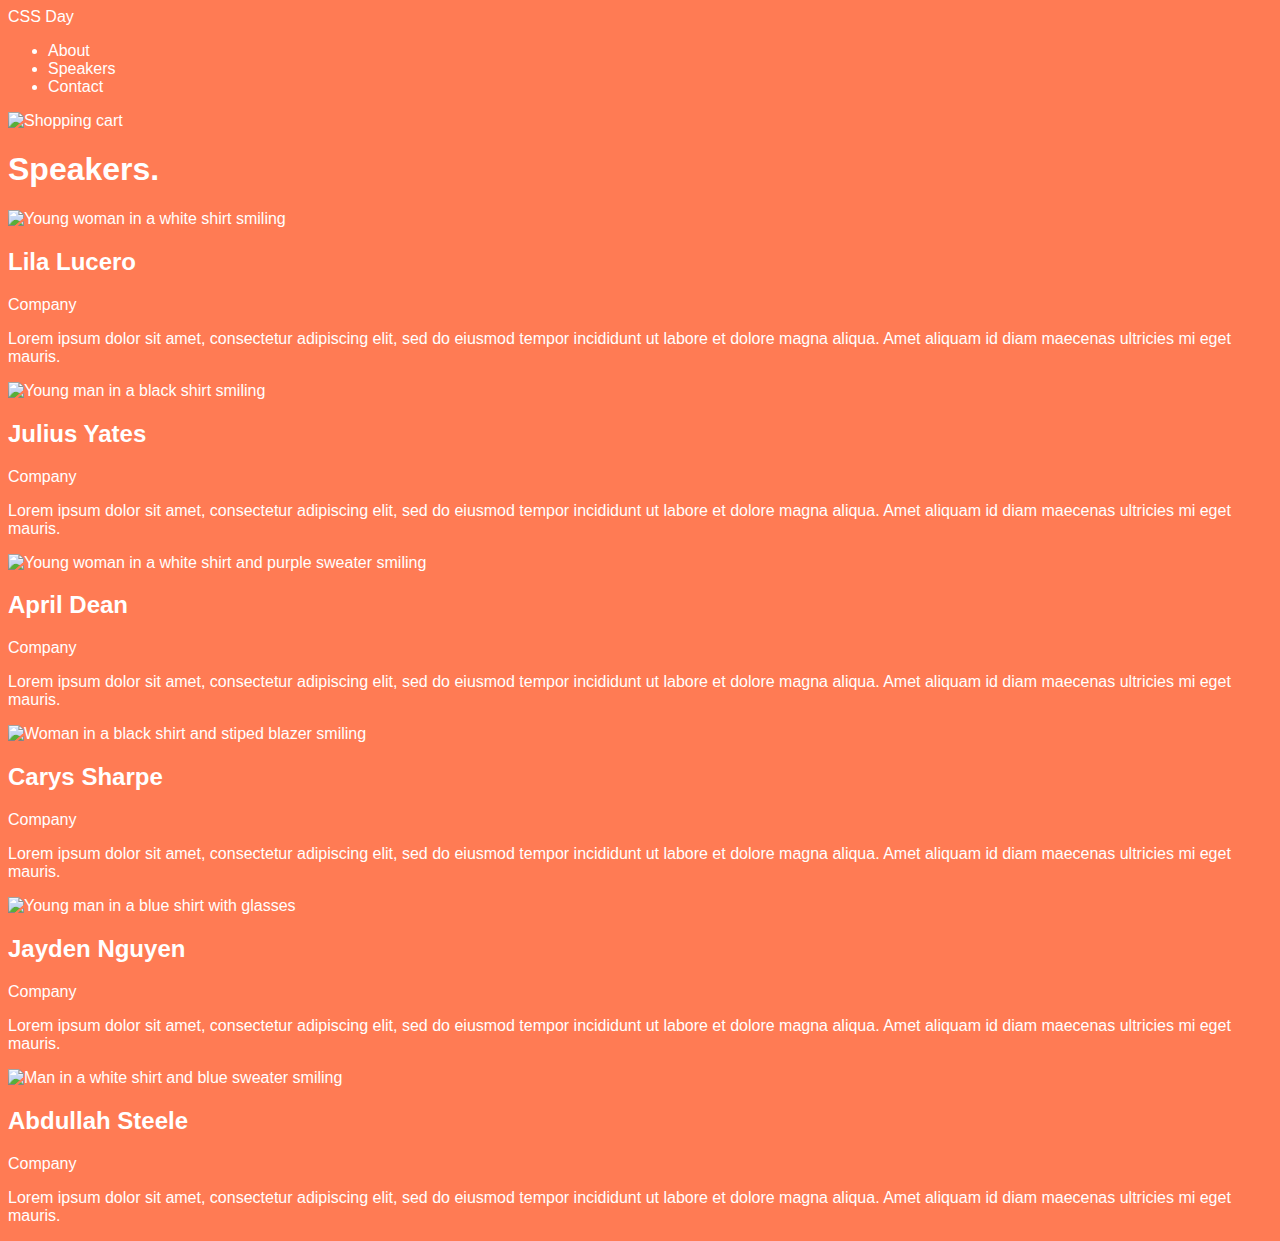
==== speakers.html @ 642a58cb "basic variable and base css import" ====
<!DOCTYPE html>
<html lang="en">
<head>
    <meta charset="UTF-8">
    <meta http-equiv="X-UA-Compatible" content="IE=edge">
    <meta name="viewport" content="width=device-width, initial-scale=1.0">
    <link rel="stylesheet" href="css/speakers.css">
    <title>CSS Day Speakers</title>
</head>
<body>
    <header>
        <a href="/">CSS Day</a>
        <div>
            <nav>
                <ul>
                    <li><a href="#">About</a></li>
                    <li><a href="speakers.html">Speakers</a></li>
                    <li><a href="#">Contact</a></li>
                </ul>
            </nav>
            <img src="./icons/shopping-cart.svg" alt="Shopping cart">
        </div>
    </header>
    <main>
       <h1>Speakers.</h1>
       <div>
        <img src="https://images.unsplash.com/photo-1611432579699-484f7990b127?ixlib=rb-4.0.3&ixid=MnwxMjA3fDB8MHxwaG90by1wYWdlfHx8fGVufDB8fHx8&auto=format&fit=crop&w=1770&q=80" alt="Young woman in a white shirt smiling">
        <h2>Lila Lucero</h2>
        <p>Company</p>
        <p>Lorem ipsum dolor sit amet, consectetur adipiscing elit, sed do eiusmod tempor incididunt ut labore et dolore magna aliqua. Amet aliquam id diam maecenas ultricies mi eget mauris.</p>
       </div>

       <div>
        <img src="https://images.unsplash.com/photo-1633332755192-727a05c4013d?ixlib=rb-4.0.3&ixid=MnwxMjA3fDB8MHxwaG90by1wYWdlfHx8fGVufDB8fHx8&auto=format&fit=crop&w=1180&q=80" alt="Young man in a black shirt smiling">
        <h2>Julius Yates</h2>
        <p>Company</p>
        <p>Lorem ipsum dolor sit amet, consectetur adipiscing elit, sed do eiusmod tempor incididunt ut labore et dolore magna aliqua. Amet aliquam id diam maecenas ultricies mi eget mauris.</p>
       </div>

       <div>
        <img src="https://images.unsplash.com/photo-1627161683077-e34782c24d81?ixlib=rb-4.0.3&ixid=MnwxMjA3fDB8MHxwaG90by1wYWdlfHx8fGVufDB8fHx8&auto=format&fit=crop&w=806&q=80" alt="Young woman in a white shirt and purple sweater smiling">
        <h2>April Dean</h2>
        <p>Company</p>
        <p>Lorem ipsum dolor sit amet, consectetur adipiscing elit, sed do eiusmod tempor incididunt ut labore et dolore magna aliqua. Amet aliquam id diam maecenas ultricies mi eget mauris.</p>
       </div>

       <div>
        <img src="https://images.unsplash.com/photo-1573497019940-1c28c88b4f3e?ixlib=rb-4.0.3&ixid=MnwxMjA3fDB8MHxwaG90by1wYWdlfHx8fGVufDB8fHx8&auto=format&fit=crop&w=774&q=80" alt="Woman in a black shirt and stiped blazer smiling">
        <h2>Carys Sharpe</h2>
        <p>Company</p>
        <p>Lorem ipsum dolor sit amet, consectetur adipiscing elit, sed do eiusmod tempor incididunt ut labore et dolore magna aliqua. Amet aliquam id diam maecenas ultricies mi eget mauris.</p>
       </div>

       <div>
        <img src="https://images.unsplash.com/photo-1540569014015-19a7be504e3a?ixlib=rb-4.0.3&ixid=MnwxMjA3fDB8MHxwaG90by1wYWdlfHx8fGVufDB8fHx8&auto=format&fit=crop&w=1035&q=80" alt="Young man in a blue shirt with glasses">
        <h2>Jayden Nguyen</h2>
        <p>Company</p>
        <p>Lorem ipsum dolor sit amet, consectetur adipiscing elit, sed do eiusmod tempor incididunt ut labore et dolore magna aliqua. Amet aliquam id diam maecenas ultricies mi eget mauris.</p>
       </div>

       <div>
        <img src="https://images.unsplash.com/photo-1629425733761-caae3b5f2e50?ixlib=rb-4.0.3&ixid=MnwxMjA3fDB8MHxwaG90by1wYWdlfHx8fGVufDB8fHx8&auto=format&fit=crop&w=774&q=80" alt="Man in a white shirt and blue sweater smiling">
        <h2>Abdullah Steele</h2>
        <p>Company</p>
        <p>Lorem ipsum dolor sit amet, consectetur adipiscing elit, sed do eiusmod tempor incididunt ut labore et dolore magna aliqua. Amet aliquam id diam maecenas ultricies mi eget mauris.</p>
       </div>
    </main>
</body>
</html>
---- css/speakers.css ----
@import url(base.css);
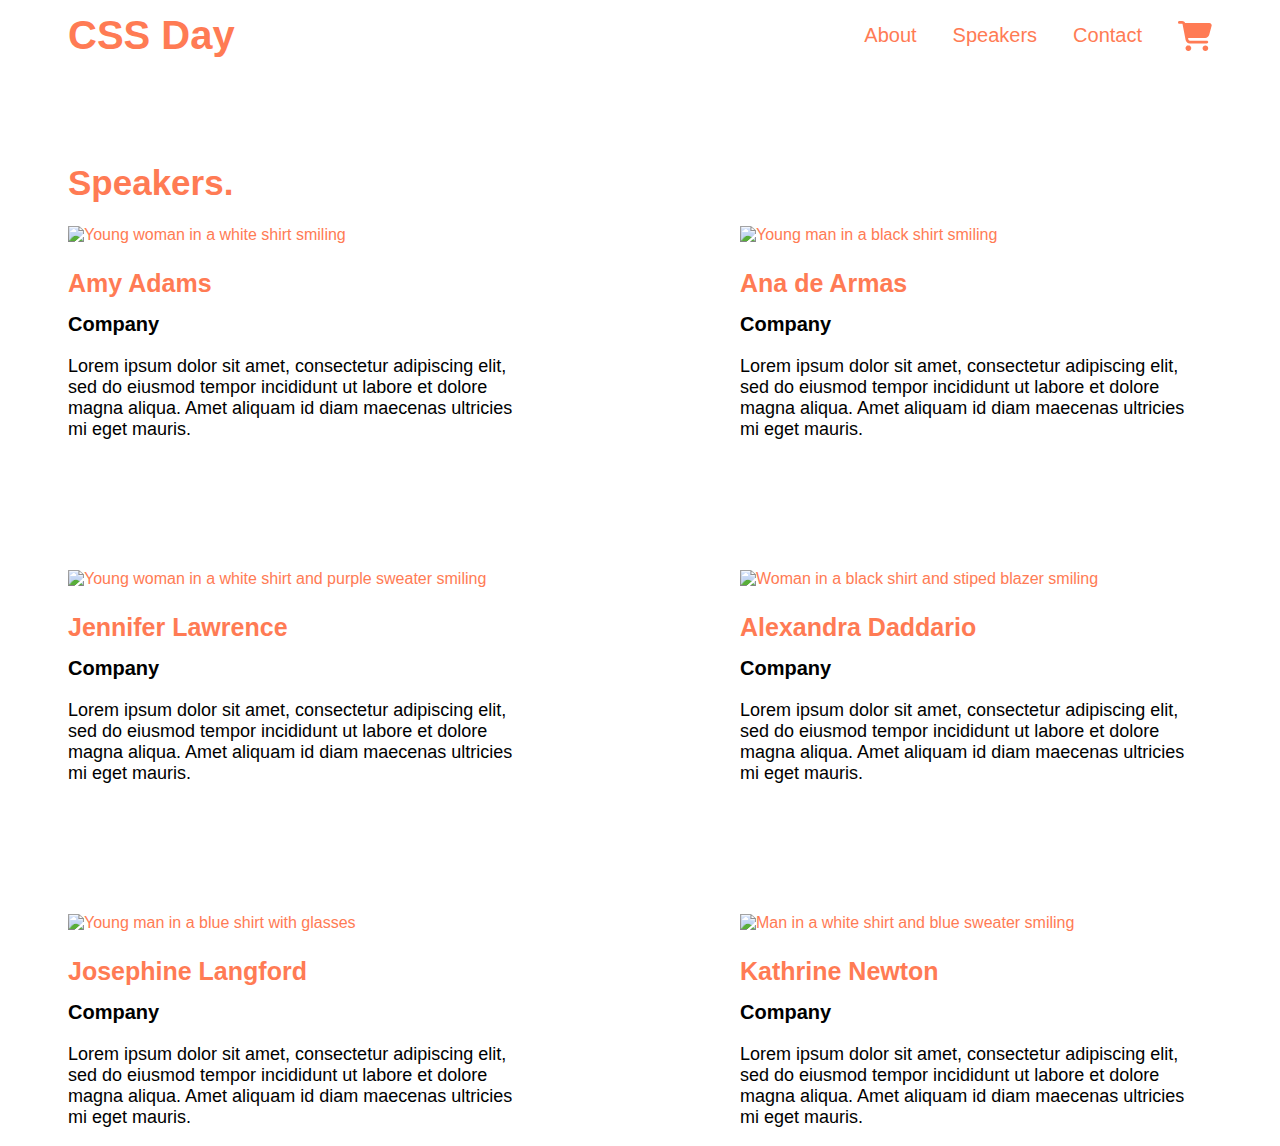
==== commit e8728dfb: "styled the speaker page" ====
--- a/speakers.html
+++ b/speakers.html
@@ -7,63 +7,73 @@
     <link rel="stylesheet" href="css/speakers.css">
     <title>CSS Day Speakers</title>
 </head>
-<body>
-    <header>
-        <a href="/">CSS Day</a>
-        <div>
-            <nav>
-                <ul>
-                    <li><a href="#">About</a></li>
-                    <li><a href="speakers.html">Speakers</a></li>
-                    <li><a href="#">Contact</a></li>
-                </ul>
-            </nav>
-            <img src="./icons/shopping-cart.svg" alt="Shopping cart">
-        </div>
+<body class="body body--secondary speakers">
+    <header class="header">
+        <a class="header__link" href="/">CSS Day</a>
+        <nav class="nav">
+            <ul class="nav__list">
+                <li class="nav__list-item"><a href="#">About</a></li>
+                <li class="nav__list-item"><a href="speakers.html">Speakers</a></li>
+                <li class="nav__list-item"><a href="#">Contact</a></li>
+            </ul>
+        </nav>
+        <svg class="shopping-cart-icon--primary" width="34" height="30" viewBox="0 0 34 30" fill="none" xmlns="http://www.w3.org/2000/svg">
+            <g clip-path="url(#clip0_5_286)">
+            <path d="M0 1.40625C0 0.626953 0.631597 0 1.41667 0H4.10243C5.40104 0 6.55208 0.75 7.08924 1.875H31.3497C32.9021 1.875 34.0354 3.33984 33.6281 4.82813L31.208 13.752C30.7062 15.5918 29.024 16.875 27.1056 16.875H10.076L10.3948 18.5449C10.5247 19.207 11.109 19.6875 11.7878 19.6875H28.8056C29.5906 19.6875 30.2222 20.3145 30.2222 21.0938C30.2222 21.873 29.5906 22.5 28.8056 22.5H11.7878C9.74549 22.5 7.99236 21.0586 7.61458 19.0723L4.56875 3.19336C4.52743 2.9707 4.33264 2.8125 4.10243 2.8125H1.41667C0.631597 2.8125 0 2.18555 0 1.40625ZM7.55556 27.1875C7.55556 26.8182 7.62884 26.4524 7.77123 26.1112C7.91362 25.77 8.12232 25.4599 8.38542 25.1988C8.64852 24.9376 8.96086 24.7304 9.30462 24.5891C9.64837 24.4477 10.0168 24.375 10.3889 24.375C10.761 24.375 11.1294 24.4477 11.4732 24.5891C11.8169 24.7304 12.1293 24.9376 12.3924 25.1988C12.6555 25.4599 12.8642 25.77 13.0065 26.1112C13.1489 26.4524 13.2222 26.8182 13.2222 27.1875C13.2222 27.5568 13.1489 27.9226 13.0065 28.2638C12.8642 28.605 12.6555 28.9151 12.3924 29.1762C12.1293 29.4374 11.8169 29.6446 11.4732 29.7859C11.1294 29.9273 10.761 30 10.3889 30C10.0168 30 9.64837 29.9273 9.30462 29.7859C8.96086 29.6446 8.64852 29.4374 8.38542 29.1762C8.12232 28.9151 7.91362 28.605 7.77123 28.2638C7.62884 27.9226 7.55556 27.5568 7.55556 27.1875ZM27.3889 24.375C28.1403 24.375 28.861 24.6713 29.3924 25.1988C29.9237 25.7262 30.2222 26.4416 30.2222 27.1875C30.2222 27.9334 29.9237 28.6488 29.3924 29.1762C28.861 29.7037 28.1403 30 27.3889 30C26.6374 30 25.9168 29.7037 25.3854 29.1762C24.8541 28.6488 24.5556 27.9334 24.5556 27.1875C24.5556 26.4416 24.8541 25.7262 25.3854 25.1988C25.9168 24.6713 26.6374 24.375 27.3889 24.375Z" fill="white"/>
+            </g>
+            <defs>
+            <clipPath id="clip0_5_286">
+            <rect width="34" height="30" fill="white"/>
+            </clipPath>
+            </defs>
+        </svg>
+            
     </header>
-    <main>
-       <h1>Speakers.</h1>
-       <div>
-        <img src="https://images.unsplash.com/photo-1611432579699-484f7990b127?ixlib=rb-4.0.3&ixid=MnwxMjA3fDB8MHxwaG90by1wYWdlfHx8fGVufDB8fHx8&auto=format&fit=crop&w=1770&q=80" alt="Young woman in a white shirt smiling">
-        <h2>Lila Lucero</h2>
-        <p>Company</p>
-        <p>Lorem ipsum dolor sit amet, consectetur adipiscing elit, sed do eiusmod tempor incididunt ut labore et dolore magna aliqua. Amet aliquam id diam maecenas ultricies mi eget mauris.</p>
+    <main class="main">
+       <h1 class="main__title">Speakers.</h1>
+       <div class="all-speakers-wrapper">
+       <div class="speaker-wrapper">
+        <img class="speaker__photo" src="https://parade.com/.image/ar_1:1%2Cc_fill%2Ccs_srgb%2Cfl_progressive%2Cq_auto:good%2Cw_1200/MTkwNTgwOTgyMTg2Nzc5Nzcz/opener-amy-adams-ftr.jpg" alt="Young woman in a white shirt smiling">
+        <h2 class="speaker__name">Amy Adams</h2>
+        <p class="speaker__company">Company</p>
+        <p class="company__bio">Lorem ipsum dolor sit amet, consectetur adipiscing elit, sed do eiusmod tempor incididunt ut labore et dolore magna aliqua. Amet aliquam id diam maecenas ultricies mi eget mauris.</p>
        </div>
 
-       <div>
-        <img src="https://images.unsplash.com/photo-1633332755192-727a05c4013d?ixlib=rb-4.0.3&ixid=MnwxMjA3fDB8MHxwaG90by1wYWdlfHx8fGVufDB8fHx8&auto=format&fit=crop&w=1180&q=80" alt="Young man in a black shirt smiling">
-        <h2>Julius Yates</h2>
-        <p>Company</p>
-        <p>Lorem ipsum dolor sit amet, consectetur adipiscing elit, sed do eiusmod tempor incididunt ut labore et dolore magna aliqua. Amet aliquam id diam maecenas ultricies mi eget mauris.</p>
+       <div class="speaker-wrapper">
+        <img class="speaker__photo" src="https://hips.hearstapps.com/hmg-prod/images/ana-de-armas-64620737d03cf.jpeg?crop=0.669xw:1.00xh;0.166xw,0&resize=1200:*" alt="Young man in a black shirt smiling">
+        <h2 class="speaker__name">Ana de Armas</h2>
+        <p class="speaker__company">Company</p>
+        <p class="company__bio">Lorem ipsum dolor sit amet, consectetur adipiscing elit, sed do eiusmod tempor incididunt ut labore et dolore magna aliqua. Amet aliquam id diam maecenas ultricies mi eget mauris.</p>
        </div>
 
-       <div>
-        <img src="https://images.unsplash.com/photo-1627161683077-e34782c24d81?ixlib=rb-4.0.3&ixid=MnwxMjA3fDB8MHxwaG90by1wYWdlfHx8fGVufDB8fHx8&auto=format&fit=crop&w=806&q=80" alt="Young woman in a white shirt and purple sweater smiling">
-        <h2>April Dean</h2>
-        <p>Company</p>
-        <p>Lorem ipsum dolor sit amet, consectetur adipiscing elit, sed do eiusmod tempor incididunt ut labore et dolore magna aliqua. Amet aliquam id diam maecenas ultricies mi eget mauris.</p>
+       <div class="speaker-wrapper">
+        <img class="speaker__photo speaker__photo--top" src="https://images.news18.com/ibnlive/uploads/2022/10/kensadn.jpg" alt="Young woman in a white shirt and purple sweater smiling">
+        <h2 class="speaker__name">Jennifer Lawrence</h2>
+        <p class="speaker__company">Company</p>
+        <p class="company__bio">Lorem ipsum dolor sit amet, consectetur adipiscing elit, sed do eiusmod tempor incididunt ut labore et dolore magna aliqua. Amet aliquam id diam maecenas ultricies mi eget mauris.</p>
        </div>
 
-       <div>
-        <img src="https://images.unsplash.com/photo-1573497019940-1c28c88b4f3e?ixlib=rb-4.0.3&ixid=MnwxMjA3fDB8MHxwaG90by1wYWdlfHx8fGVufDB8fHx8&auto=format&fit=crop&w=774&q=80" alt="Woman in a black shirt and stiped blazer smiling">
-        <h2>Carys Sharpe</h2>
-        <p>Company</p>
-        <p>Lorem ipsum dolor sit amet, consectetur adipiscing elit, sed do eiusmod tempor incididunt ut labore et dolore magna aliqua. Amet aliquam id diam maecenas ultricies mi eget mauris.</p>
+       <div class="speaker-wrapper">
+        <img class="speaker__photo" src="https://encrypted-tbn0.gstatic.com/images?q=tbn:ANd9GcTJHMbxfqxtSO7KOhv6FQ1MBOA_TT_wQYZVtVTlnd7P1eJXKxdUeJEmgBk-vXYY9l-hmWU&usqp=CAU" alt="Woman in a black shirt and stiped blazer smiling">
+        <h2 class="speaker__name">Alexandra Daddario</h2>
+        <p class="speaker__company">Company</p>
+        <p class="company__bio">Lorem ipsum dolor sit amet, consectetur adipiscing elit, sed do eiusmod tempor incididunt ut labore et dolore magna aliqua. Amet aliquam id diam maecenas ultricies mi eget mauris.</p>
        </div>
 
-       <div>
-        <img src="https://images.unsplash.com/photo-1540569014015-19a7be504e3a?ixlib=rb-4.0.3&ixid=MnwxMjA3fDB8MHxwaG90by1wYWdlfHx8fGVufDB8fHx8&auto=format&fit=crop&w=1035&q=80" alt="Young man in a blue shirt with glasses">
-        <h2>Jayden Nguyen</h2>
-        <p>Company</p>
-        <p>Lorem ipsum dolor sit amet, consectetur adipiscing elit, sed do eiusmod tempor incididunt ut labore et dolore magna aliqua. Amet aliquam id diam maecenas ultricies mi eget mauris.</p>
+       <div class="speaker-wrapper">
+        <img class="speaker__photo" src="https://upload.wikimedia.org/wikipedia/commons/d/d8/Josephine_Langford_in_2021.png" alt="Young man in a blue shirt with glasses">
+        <h2 class="speaker__name">Josephine Langford</h2>
+        <p class="speaker__company">Company</p>
+        <p class="company__bio">Lorem ipsum dolor sit amet, consectetur adipiscing elit, sed do eiusmod tempor incididunt ut labore et dolore magna aliqua. Amet aliquam id diam maecenas ultricies mi eget mauris.</p>
        </div>
 
-       <div>
-        <img src="https://images.unsplash.com/photo-1629425733761-caae3b5f2e50?ixlib=rb-4.0.3&ixid=MnwxMjA3fDB8MHxwaG90by1wYWdlfHx8fGVufDB8fHx8&auto=format&fit=crop&w=774&q=80" alt="Man in a white shirt and blue sweater smiling">
-        <h2>Abdullah Steele</h2>
-        <p>Company</p>
-        <p>Lorem ipsum dolor sit amet, consectetur adipiscing elit, sed do eiusmod tempor incididunt ut labore et dolore magna aliqua. Amet aliquam id diam maecenas ultricies mi eget mauris.</p>
+       <div class="speaker-wrapper">
+        <img class="speaker__photo speaker__photo--top" src="https://s1.r29static.com/bin/entry/c09/x,80/2179046/image.jpg" alt="Man in a white shirt and blue sweater smiling">
+        <h2 class="speaker__name">Kathrine Newton</h2>
+        <p class="speaker__company">Company</p>
+        <p class="company__bio">Lorem ipsum dolor sit amet, consectetur adipiscing elit, sed do eiusmod tempor incididunt ut labore et dolore magna aliqua. Amet aliquam id diam maecenas ultricies mi eget mauris.</p>
        </div>
+    </div>
     </main>
 </body>
 </html>--- a/css/speakers.css
+++ b/css/speakers.css
@@ -1 +1,58 @@
-@import url(base.css);+@import url(base.css);
+
+
+.main__title{
+    font-size: 35px;
+}
+
+.shopping-cart-icon--primary g path{
+    fill: var(--color-primary);
+}
+
+.all-speakers-wrapper{
+    /* display: flex;
+    flex-wrap: wrap;
+    justify-content: space-between; */
+    display: grid;
+    grid-template-columns: repeat(2, 1fr);
+    grid-column-gap: 200px;
+    grid-row-gap: 120px;
+}
+
+.speaker-wrapper{
+    max-width: 460px;
+}
+
+.speaker__photo {
+    width: 310px;
+    height: 310px;
+    object-fit: cover;
+    margin-bottom: 15px;
+}
+
+.speaker__photo--top{
+    object-position: top;
+}
+
+.speaker__name {
+    font-size: 25px;
+    margin-bottom: 15px;
+
+}
+
+.speaker__company{
+    font-size: 20px;
+    font-weight: bold;
+    margin-bottom: 20px;
+
+}
+
+.company__bio{
+    font-size: 18px;
+
+}
+
+.speaker__company,
+.company__bio{
+    color: var(--color-on-text-secondary);
+}